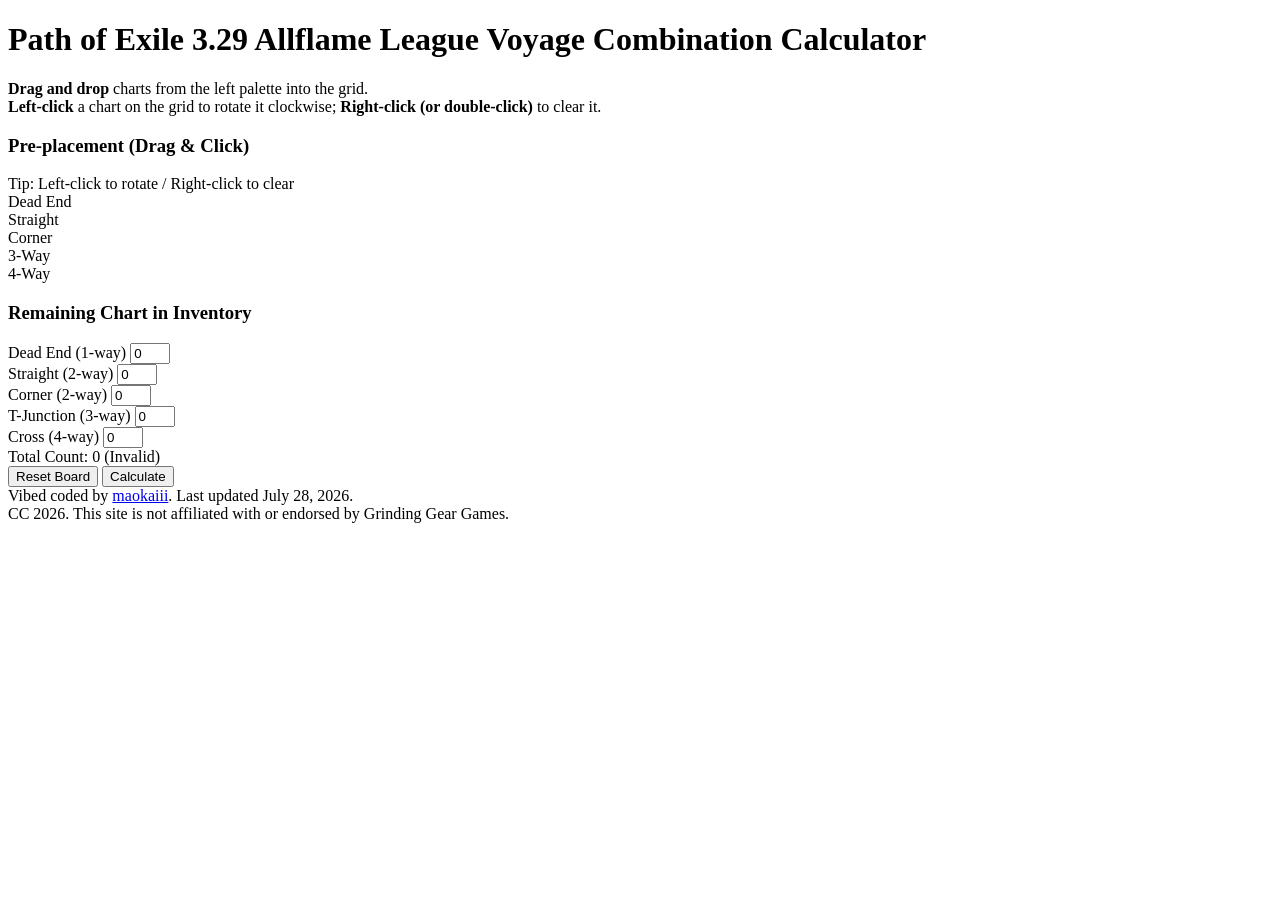
==== index.html @ c841caa7 "Create index.html for combination calculator Initial HTML structure for Path of Exile combination ca" ====
<!DOCTYPE html>
<html lang="en">
<head>
    <meta charset="UTF-8">
    <meta name="viewport" content="width=device-width, initial-scale=1.0">
    <meta name="author" content="maokaiii">
    <title>Path of Exile 3.29 Allflame League Voyage Combination Calculator by maokaiii</title>
    
    <!-- 引入拆分後的 CSS -->
    <link rel="stylesheet" href="src/css/variables.css">
    <link rel="stylesheet" href="src/css/layout.css">
    <link rel="stylesheet" href="src/css/components.css">
</head>
<body>
    <h1>Path of Exile 3.29 Allflame League Voyage Combination Calculator</h1>
    
    <div class="description">
        <strong>Drag and drop</strong> charts from the left palette into the grid.<br>
        <strong>Left-click</strong> a chart on the grid to rotate it clockwise; <strong>Right-click (or double-click)</strong> to clear it.
    </div>

    <div class="main-container">
        <!-- Pre-placement Area (Left Side) -->
        <div class="setup-panel">
            <h3>Pre-placement (Drag & Click)</h3>
            <div id="setup-info" class="setup-info">Tip: Left-click to rotate / Right-click to clear</div>
            
            <div class="palette">
                <div class="palette-wrapper"><div class="palette-item" draggable="true" data-type="0"></div><div class="palette-item-label">Dead End</div></div>
                <div class="palette-wrapper"><div class="palette-item" draggable="true" data-type="1"></div><div class="palette-item-label">Straight</div></div>
                <div class="palette-wrapper"><div class="palette-item" draggable="true" data-type="2"></div><div class="palette-item-label">Corner</div></div>
                <div class="palette-wrapper"><div class="palette-item" draggable="true" data-type="3"></div><div class="palette-item-label">3-Way</div></div>
                <div class="palette-wrapper"><div class="palette-item" draggable="true" data-type="4"></div><div class="palette-item-label">4-Way</div></div>
            </div>

            <div class="setup-grid" id="setup-grid"></div>
        </div>

        <!-- Inventory Input Area (Right Side) -->
        <div class="inventory-panel">
            <h3>Remaining Chart in Inventory</h3>
            <div class="input-group">
                <label>Dead End (1-way)</label>
                <input type="number" id="qty-0" value="0" min="0" max="9">
            </div>
            <div class="input-group">
                <label>Straight (2-way)</label>
                <input type="number" id="qty-1" value="0" min="0" max="9">
            </div>
            <div class="input-group">
                <label>Corner (2-way)</label>
                <input type="number" id="qty-2" value="0" min="0" max="9">
            </div>
            <div class="input-group">
                <label>T-Junction (3-way)</label>
                <input type="number" id="qty-3" value="0" min="0" max="9">
            </div>
            <div class="input-group">
                <label>Cross (4-way)</label>
                <input type="number" id="qty-4" value="0" min="0" max="9">
            </div>
            <div id="total-info" class="total-info">Total Count: 0 (Invalid)</div>
        </div>
    </div>

    <div class="controls-footer">
        <button id="btn-reset" class="reset-btn">Reset Board</button>
        <button id="btn-calc">Calculate</button>
    </div>
    
    <div id="status"></div>
    <div id="results"></div>

    <footer class="site-footer">
        Vibed coded by <a href="https://github.com/maokaiii/maokaiii.github.io">maokaiii</a>. Last updated July 28, 2026.<br>
        CC 2026. This site is not affiliated with or endorsed by Grinding Gear Games.
    </footer>

    <!-- 引入模組化的 JS -->
    <script type="module" src="src/js/main.js"></script>
</body>
</html>
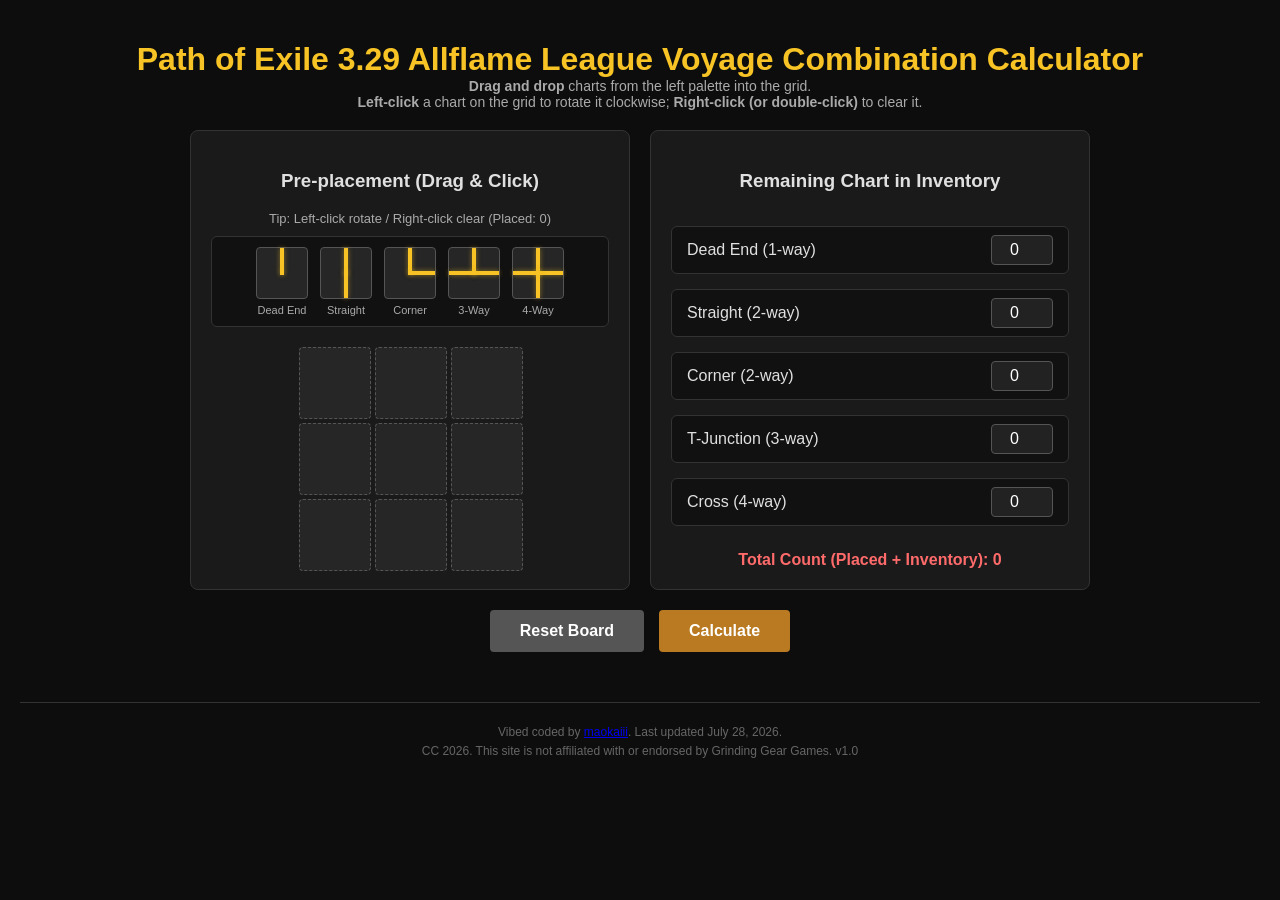
==== commit bafaef6c: "Update index.html" ====
--- a/index.html
+++ b/index.html
@@ -73,7 +73,7 @@
 
     <footer class="site-footer">
         Vibed coded by <a href="https://github.com/maokaiii/maokaiii.github.io">maokaiii</a>. Last updated July 28, 2026.<br>
-        CC 2026. This site is not affiliated with or endorsed by Grinding Gear Games.
+        CC 2026. This site is not affiliated with or endorsed by Grinding Gear Games. v1.0
     </footer>
 
     <!-- 引入模組化的 JS -->
--- a/src/css/variables.css
+++ b/src/css/variables.css
@@ -0,0 +1,12 @@
+:root {
+    --bg-color: #0d0d0d;
+    --panel-bg: #1a1a1a;
+    --border-color: #333;
+    --text-color: #e0e0e0;
+    --path-color: #f7c325;
+    --cell-bg: #262626;
+    --cell-hover: #333;
+    --btn-bg: #b97a21;
+    --btn-hover: #e09f3e;
+    --setup-highlight: #4a90e2;
+}
--- a/src/css/layout.css
+++ b/src/css/layout.css
@@ -0,0 +1,48 @@
+body {
+    font-family: 'Segoe UI', Tahoma, Geneva, Verdana, sans-serif;
+    background-color: var(--bg-color);
+    color: var(--text-color);
+    text-align: center;
+    margin: 0;
+    padding: 20px;
+}
+
+.main-container {
+    display: flex;
+    flex-wrap: wrap;
+    justify-content: center;
+    gap: 20px;
+    max-width: 900px;
+    margin: 0 auto 20px auto;
+}
+
+.setup-panel {
+    background-color: var(--panel-bg);
+    padding: 20px;
+    border-radius: 8px;
+    border: 1px solid var(--border-color);
+    flex: 1;
+    min-width: 340px;
+}
+
+.inventory-panel {
+    background-color: var(--panel-bg);
+    padding: 20px;
+    border-radius: 8px;
+    border: 1px solid var(--border-color);
+    flex: 1;
+    min-width: 250px;
+    display: flex;
+    flex-direction: column;
+    gap: 15px;
+}
+
+.site-footer {
+    margin-top: 50px;
+    padding: 20px;
+    font-size: 12px;
+    color: #666;
+    border-top: 1px solid var(--border-color);
+    text-align: center;
+    line-height: 1.6;
+}
--- a/src/css/components.css
+++ b/src/css/components.css
@@ -0,0 +1,46 @@
+h1 { color: var(--path-color); margin-bottom: 0px; }
+.description { font-size: 14px; color: #aaa; margin-bottom: 20px; }
+.setup-info { font-size: 13px; color: #aaa; margin-bottom: 10px; }
+.total-info { margin-top: 10px; color: #ff6b6b; font-weight: bold; }
+
+/* Palette */
+.palette { display: flex; justify-content: center; gap: 12px; margin-bottom: 20px; padding: 10px; background: #111; border-radius: 6px; border: 1px solid #333; }
+.palette-item { width: 50px; height: 50px; background: var(--cell-bg); border: 1px solid #555; border-radius: 4px; cursor: grab; position: relative; }
+.palette-item:active { cursor: grabbing; }
+.palette-item-label { font-size: 11px; margin-top: 5px; color: #aaa; }
+.palette-wrapper { display: flex; flex-direction: column; align-items: center; }
+
+/* Setup Grid */
+.setup-grid { display: grid; grid-template-columns: repeat(3, 70px); grid-template-rows: repeat(3, 70px); gap: 6px; justify-content: center; margin: 0 auto; }
+.setup-cell { position: relative; width: 70px; height: 70px; background: var(--cell-bg); border: 1px dashed #555; border-radius: 4px; cursor: pointer; transition: background 0.2s, border-color 0.2s; }
+.setup-cell:hover { background: var(--cell-hover); border-color: #777; }
+.setup-cell.drag-over { background: #333; border-color: var(--setup-highlight); border-style: solid; }
+.setup-cell.locked { border: 1px solid var(--setup-highlight); border-style: solid; }
+
+/* Inputs & Buttons */
+.input-group { display: flex; justify-content: space-between; align-items: center; background: #111; padding: 8px 15px; border-radius: 6px; border: 1px solid #333; }
+.input-group input { width: 50px; padding: 5px; text-align: center; background: #222; color: white; border: 1px solid #555; border-radius: 4px; font-size: 16px; }
+.controls-footer { margin-top: 10px; display: flex; justify-content: center; gap: 15px; }
+button { padding: 12px 30px; font-size: 16px; font-weight: bold; color: #fff; background-color: var(--btn-bg); border: none; border-radius: 4px; cursor: pointer; transition: background 0.2s; }
+button:hover { background-color: var(--btn-hover); }
+button.reset-btn { background-color: #555; }
+button.reset-btn:hover { background-color: #777; }
+
+/* Visual Map & Paths */
+#status { margin: 15px 0; font-size: 16px; font-weight: bold; }
+.map-grid { display: grid; grid-template-columns: repeat(3, 50px); grid-template-rows: repeat(3, 50px); gap: 2px; background: #444; padding: 2px; border-radius: 4px; border: 2px solid #555; box-shadow: 0 4px 6px rgba(0,0,0,0.5); }
+.map-grid.connected { border-color: #4ade80; box-shadow: 0 0 10px rgba(74, 222, 128, 0.4); }
+.cell-render { position: relative; width: 100%; height: 100%; background: var(--cell-bg); border-radius: 3px; }
+.cell-render.locked { border: 1px solid var(--setup-highlight); box-sizing: border-box; }
+
+.path { position: absolute; background: var(--path-color); box-shadow: 0 0 5px rgba(247, 195, 37, 0.5); }
+.path-top { top: 0; left: calc(50% - 2px); width: 4px; height: 50%; }
+.path-right { top: calc(50% - 2px); right: 0; width: 50%; height: 4px; }
+.path-bottom { bottom: 0; left: calc(50% - 2px); width: 4px; height: 50%; }
+.path-left { top: calc(50% - 2px); left: 0; width: 50%; height: 4px; }
+.path-center { position: absolute; top: calc(50% - 2px); left: calc(50% - 2px); width: 4px; height: 4px; background: var(--path-color); box-shadow: 0 0 5px rgba(247, 195, 37, 0.5); }
+
+/* Results */
+.results-container { margin-bottom: 40px; }
+.results-title { font-size: 18px; margin-bottom: 15px; text-align: left; padding-left: 10%; border-bottom: 1px solid #444; padding-bottom: 10px; }
+.results-grid { display: flex; flex-wrap: wrap; justify-content: center; gap: 20px; padding: 0 20px; }
